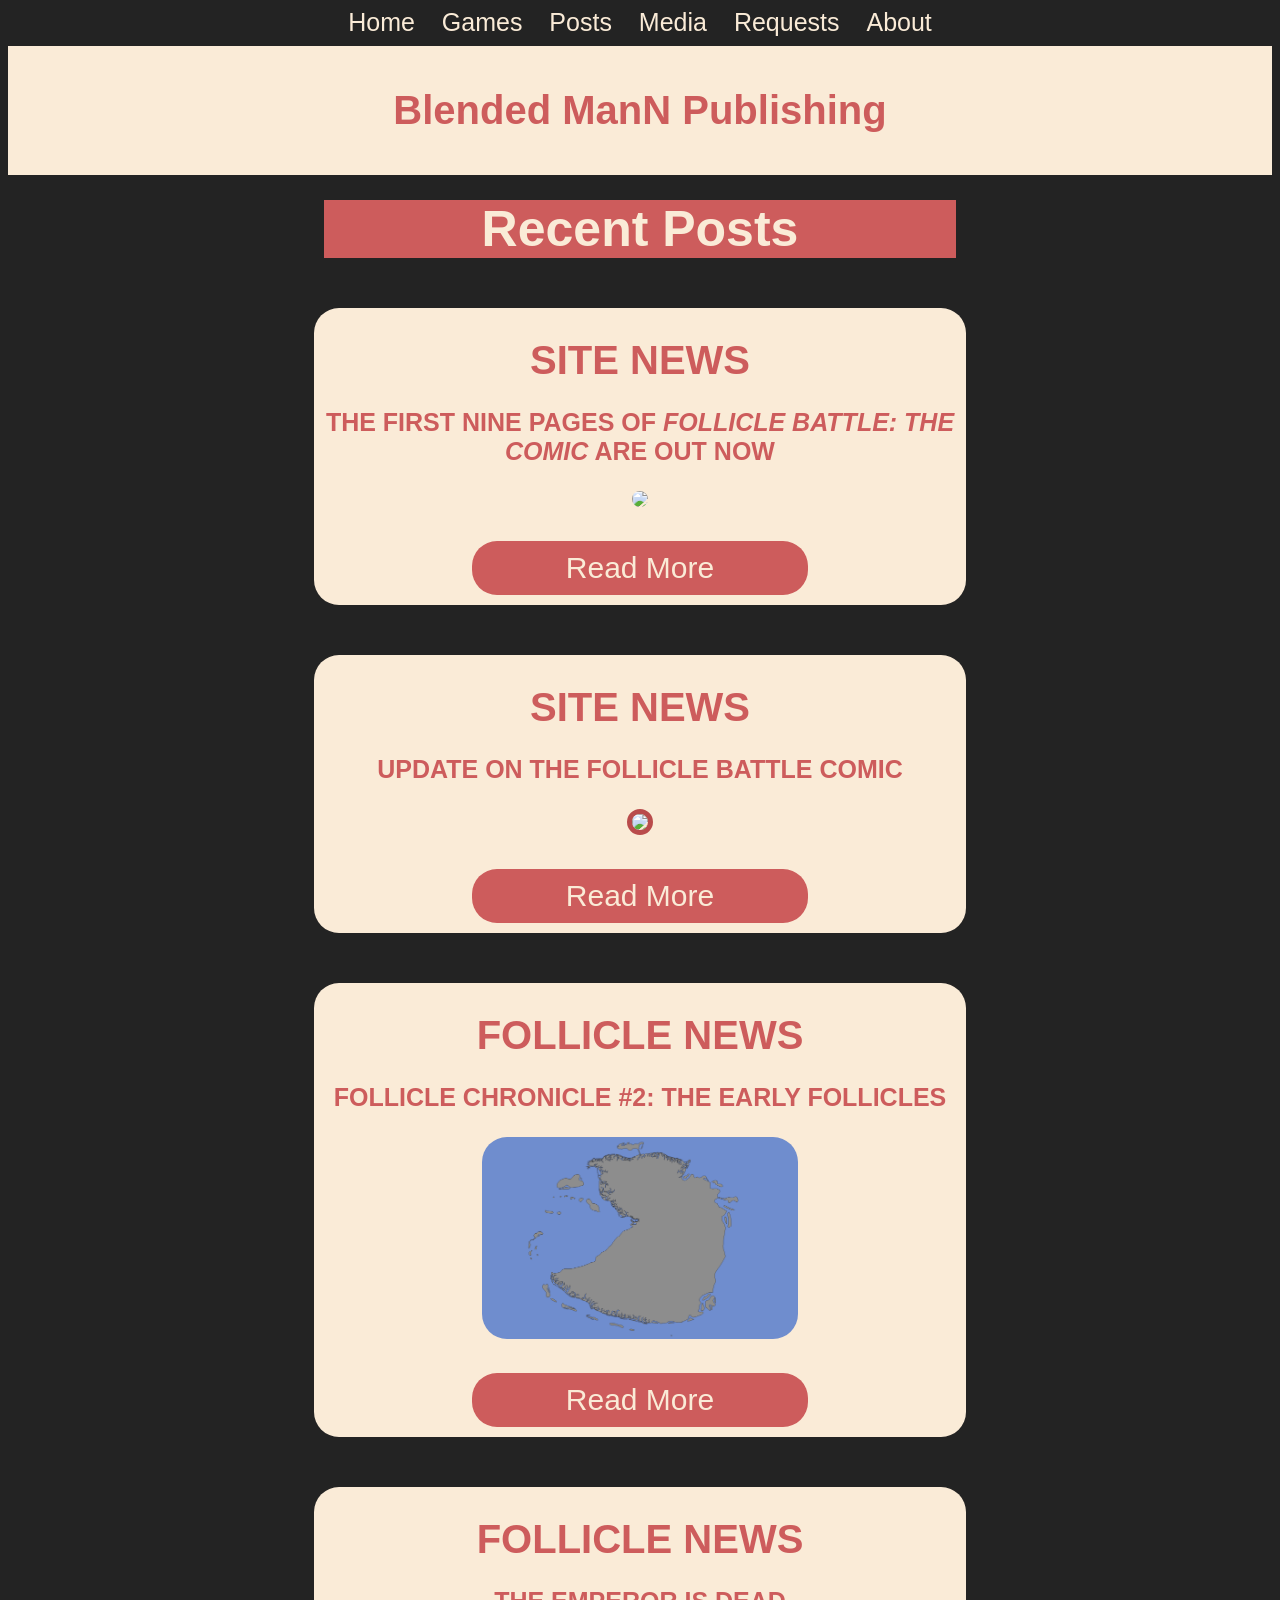
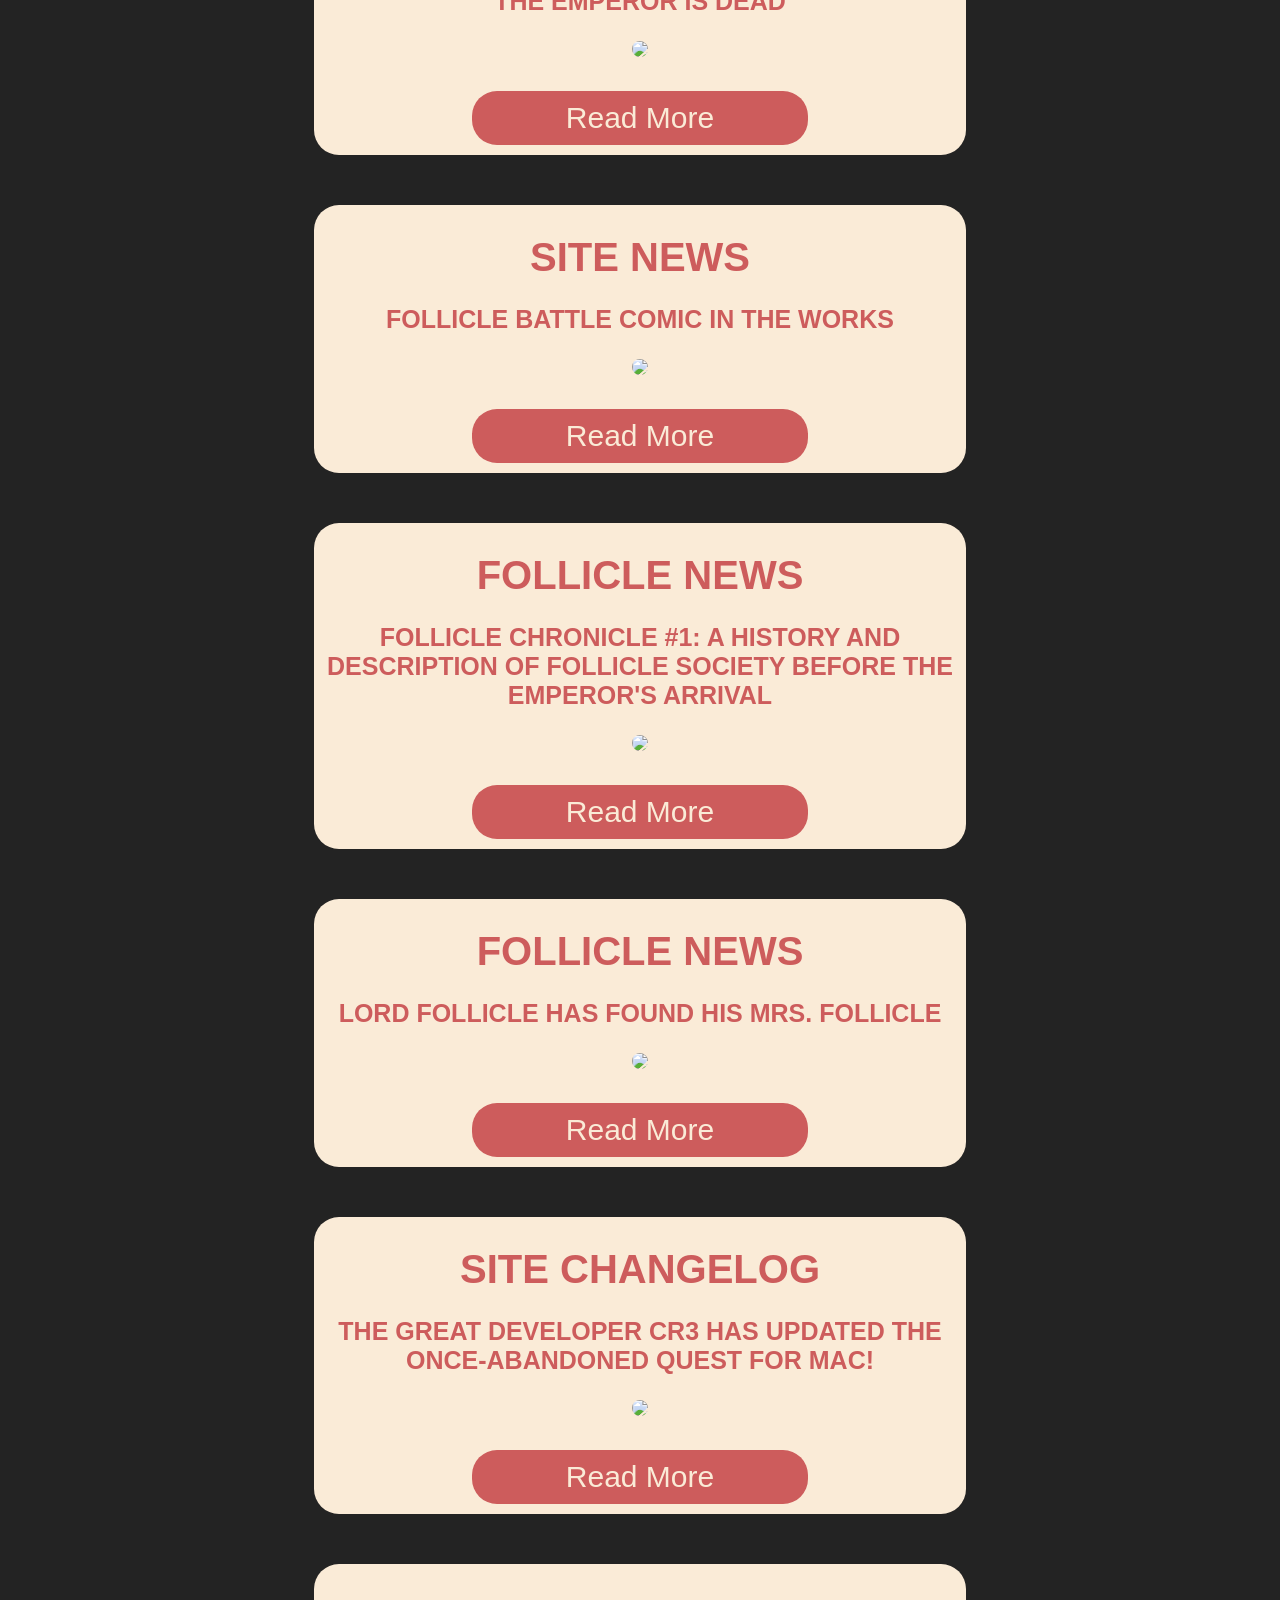
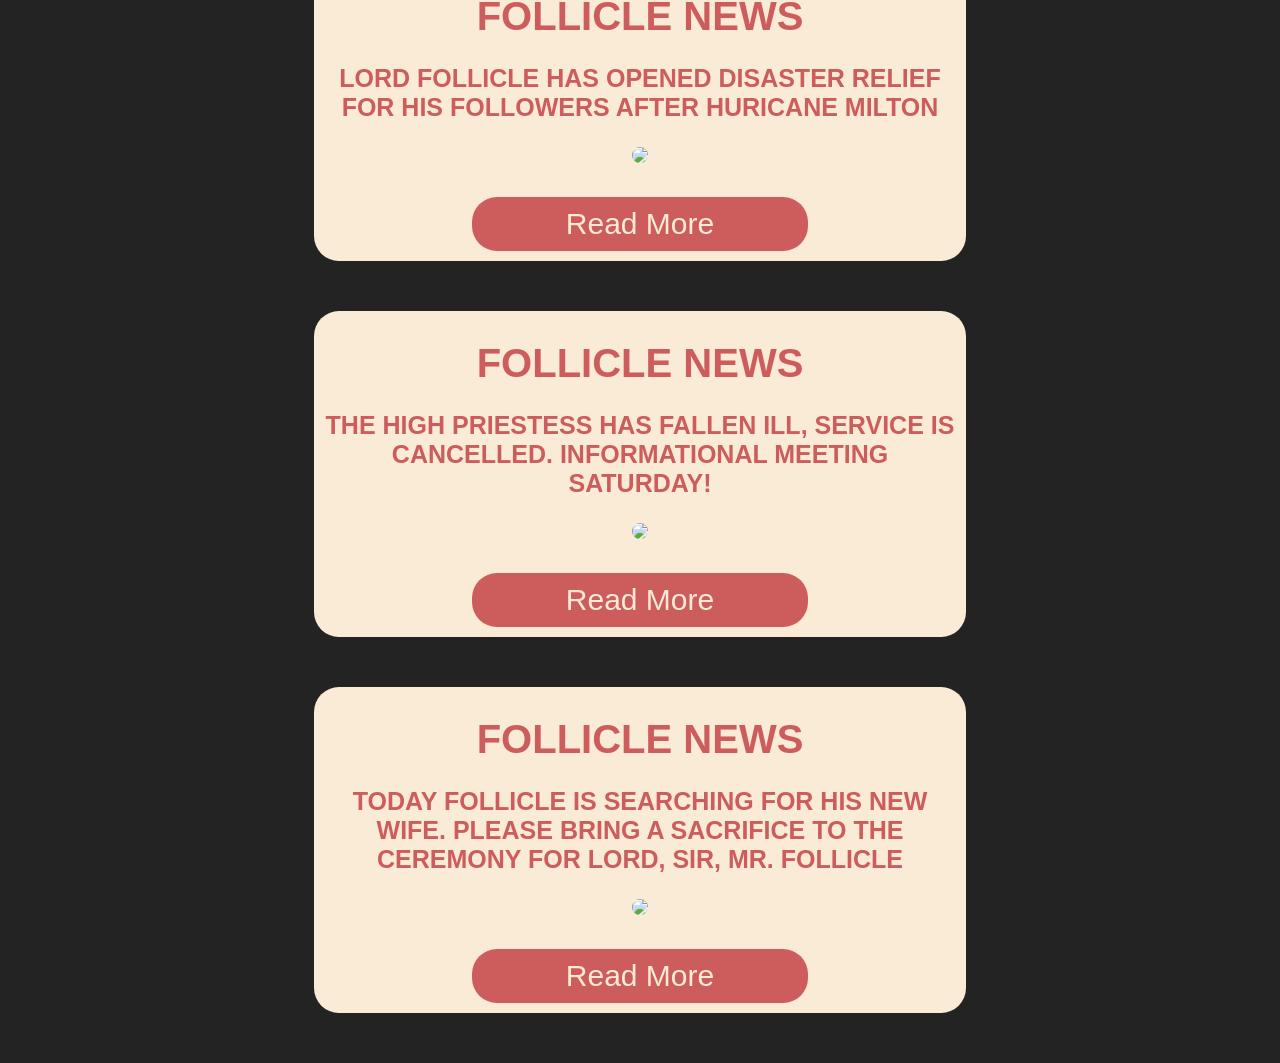
==== index.html @ 05bbb906 "asdfasdf" ====
<!DOCTYPE html>



<html lang="en">
<head>
    <title>Blended ManN Publishing</title>
    <meta name="author" content="Blend RE" />
    <meta name="description" content="Personal Website for games made by toddlers. We learned to wipe our butts two hours ago." />
    <meta name="keywords" content="Blended ManN, blendedman, The Blended Man, blended_manN, The Blended ManN" />
    <link rel="icon" type="image/x-icon" href="/Images/favicon.png" />
    <link rel="stylesheet" href="https://blended-mann.github.io/posts/StyleSheet.css" />
</head>
    <body>

        <header>
            <div class="topnav">
                <a href="https://blended-mann.github.io">
                    Home
                </a>
                <a href="https://blended-mann.github.io/games">
                    Games
                </a>
                <a href="https://blended-mann.github.io/posts">
                    Posts
                </a>
                <a href="https://blended-mann.github.io/media">
                    Media
                </a>
                <a href="https://blended-mann.github.io/requests">
                    Requests
                </a>
                <a href="https://blended-mann.github.io/about">
                    About
                </a>
            </div>
        </header>

        <div class="header">
            <h1>Blended ManN Publishing</h1>
        </div>

        <h2 style="margin-inline: auto;">
            Recent Posts
        </h2>

         <div class="column" >
            <h3>
                <strong>
                    SITE NEWS
                </strong>
            </h3>
            
            

            <p>
                <strong>
                    THE FIRST NINE PAGES OF <i>FOLLICLE BATTLE: THE COMIC</i> ARE OUT NOW
                </strong>
            </p>

            

            <img src="https://blended-mann.github.io/media/FollicleComic/splashicon.png">

            <div class="button">
                <a href="https://blended-mann.github.io/posts/posts-id-11.html">
                    Read More
                </a>
            </div>


        </div>

        <div class="column" >
            <h3>
                <strong>
                    SITE NEWS
                </strong>
            </h3>
            
            

            <p>
                <strong>
                    UPDATE ON THE FOLLICLE BATTLE COMIC
                </strong>
            </p>

            

            <img src="https://blended-mann.github.io/posts-id-10/promoart3.png" style="border: 5px solid rgb(185, 75, 75)">

            <div class="button">
                <a href="https://blended-mann.github.io/posts-id-10">
                    Read More
                </a>
            </div>


        </div>

        <div class="column" >
            <h3>
                <strong>
                    FOLLICLE NEWS
                </strong>
            </h3>
            
            

            <p>
                <strong>
                    FOLLICLE CHRONICLE #2: THE EARLY FOLLICLES
                </strong>
            </p>

            

            <img src="https://blended-mann.github.io/posts/FollicleMap.png">

            <div class="button">
                <a href="https://blended-mann.github.io/posts-id-7">
                    Read More
                </a>
            </div>


        </div>

        <div class="column" >
            <h3>
                <strong>
                    FOLLICLE NEWS
                </strong>
            </h3>
            
            

            <p>
                <strong>
                    THE EMPEROR IS DEAD
                </strong>
            </p>

            

            <img src="https://blended-mann.github.io/posts-id-9/image.png">

            <div class="button">
                <a href="https://blended-mann.github.io/posts-id-9">
                    Read More
                </a>
            </div>


        </div>

        <div class="column" >
            <h3>
                <strong>
                    SITE NEWS
                </strong>
            </h3>
            
            

            <p>
                <strong>
                    FOLLICLE BATTLE COMIC IN THE WORKS
                </strong>
            </p>

            

            <img src="https://blended-mann.github.io/posts-id-8/folliclecomicteaser1.png">

            <div class="button">
                <a href="https://blended-mann.github.io/posts-id-8">
                    Read More
                </a>
            </div>


        </div>

        <div class="column" >
            <h3>
                <strong>
                    FOLLICLE NEWS
                </strong>
            </h3>
            
            

            <p>
                <strong>
                    FOLLICLE CHRONICLE #1: A HISTORY AND DESCRIPTION OF FOLLICLE SOCIETY BEFORE THE EMPEROR'S ARRIVAL
                </strong>
            </p>

            

            <img src="https://blended-mann.github.io/posts-id-6/asa.jpg">

            <div class="button">
                <a href="https://blended-mann.github.io/posts-id-6">
                    Read More
                </a>
            </div>


        </div>

        <div class="column" >
            <h3>
                <strong>
                    FOLLICLE NEWS
                </strong>
            </h3>
            
            

            <p>
                <strong>
                    LORD FOLLICLE HAS FOUND HIS MRS. FOLLICLE
                </strong>
            </p>

            

            <img src="https://blended-mann.github.io/posts-id-5/Follihusband_and_Folliwife.jpg">

            <div class="button">
                <a href="https://blended-mann.github.io/posts-id-5">
                    Read More
                </a>
            </div>


        </div>

        <div class="column" >
            <h3>
                <strong>
                    SITE CHANGELOG
                </strong>
            </h3>
            
            

            <p>
                <strong>
                   THE GREAT DEVELOPER CR3 HAS UPDATED THE ONCE-ABANDONED QUEST FOR MAC!
                </strong>
            </p>

            

            <img src="https://blended-mann.github.io/posts-id-4/Deathmode.png">

            <div class="button">
                <a href="https://blended-mann.github.io/posts-id-4">
                    Read More
                </a>
            </div>


        </div>

        <div class="column" >
            <h3>
                <strong>
                    FOLLICLE NEWS
                </strong>
            </h3>
            
            

            <p>
                <strong>
                    LORD FOLLICLE HAS OPENED DISASTER RELIEF FOR HIS FOLLOWERS AFTER HURICANE MILTON
                </strong>
            </p>

            

            <img src="https://blended-mann.github.io/posts-id-3/Untitled.png">

            <div class="button">
                <a href="https://blended-mann.github.io/posts-id-3">
                    Read More
                </a>
            </div>


        </div>

        <div class="column" >
            <h3>
                <strong>
                    FOLLICLE NEWS
                </strong>
            </h3>
            
            

            <p>
                <strong>
                    THE HIGH PRIESTESS HAS FALLEN ILL, SERVICE IS CANCELLED. INFORMATIONAL MEETING SATURDAY!
                </strong>
            </p>

            

            <img src="https://blended-mann.github.io/posts-id-2/FollicleConvention.png">

            <div class="button">
                <a href="https://blended-mann.github.io/posts-id-2">
                    Read More
                </a>
            </div>


        </div>


        <div class="column" >
            <h3>
                <strong>
                    FOLLICLE NEWS
                </strong>
            </h3>
            
            

            <p>
                <strong>
                    TODAY FOLLICLE IS SEARCHING FOR HIS NEW WIFE. PLEASE BRING A SACRIFICE TO THE CEREMONY FOR LORD, SIR, MR. FOLLICLE
                </strong>
            </p>

            

            <img src="https://blended-mann.github.io/posts-id-1/mrsFollicle.png">

            <div class="button">
                <a href="https://blended-mann.github.io/posts-id-1">
                    Read More
                </a>
            </div>


        </div>

  
        

</body>
</html>
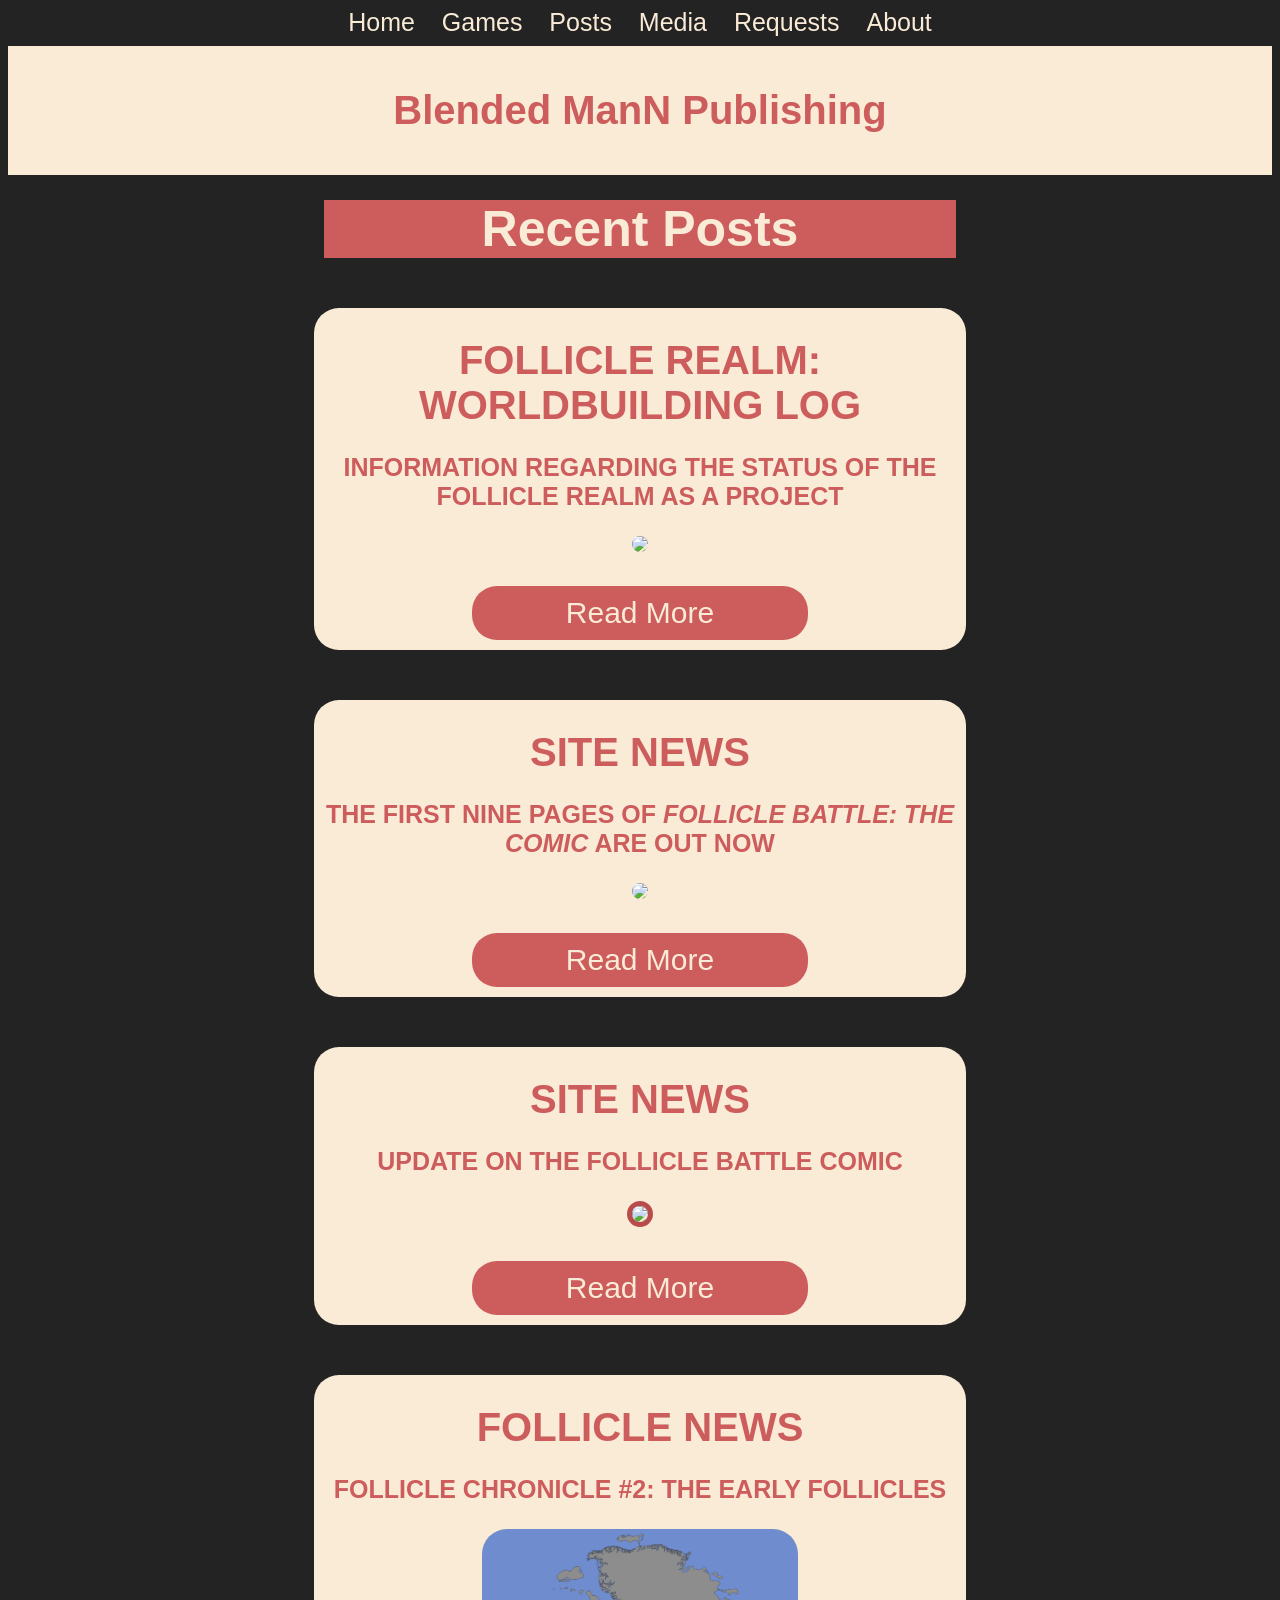
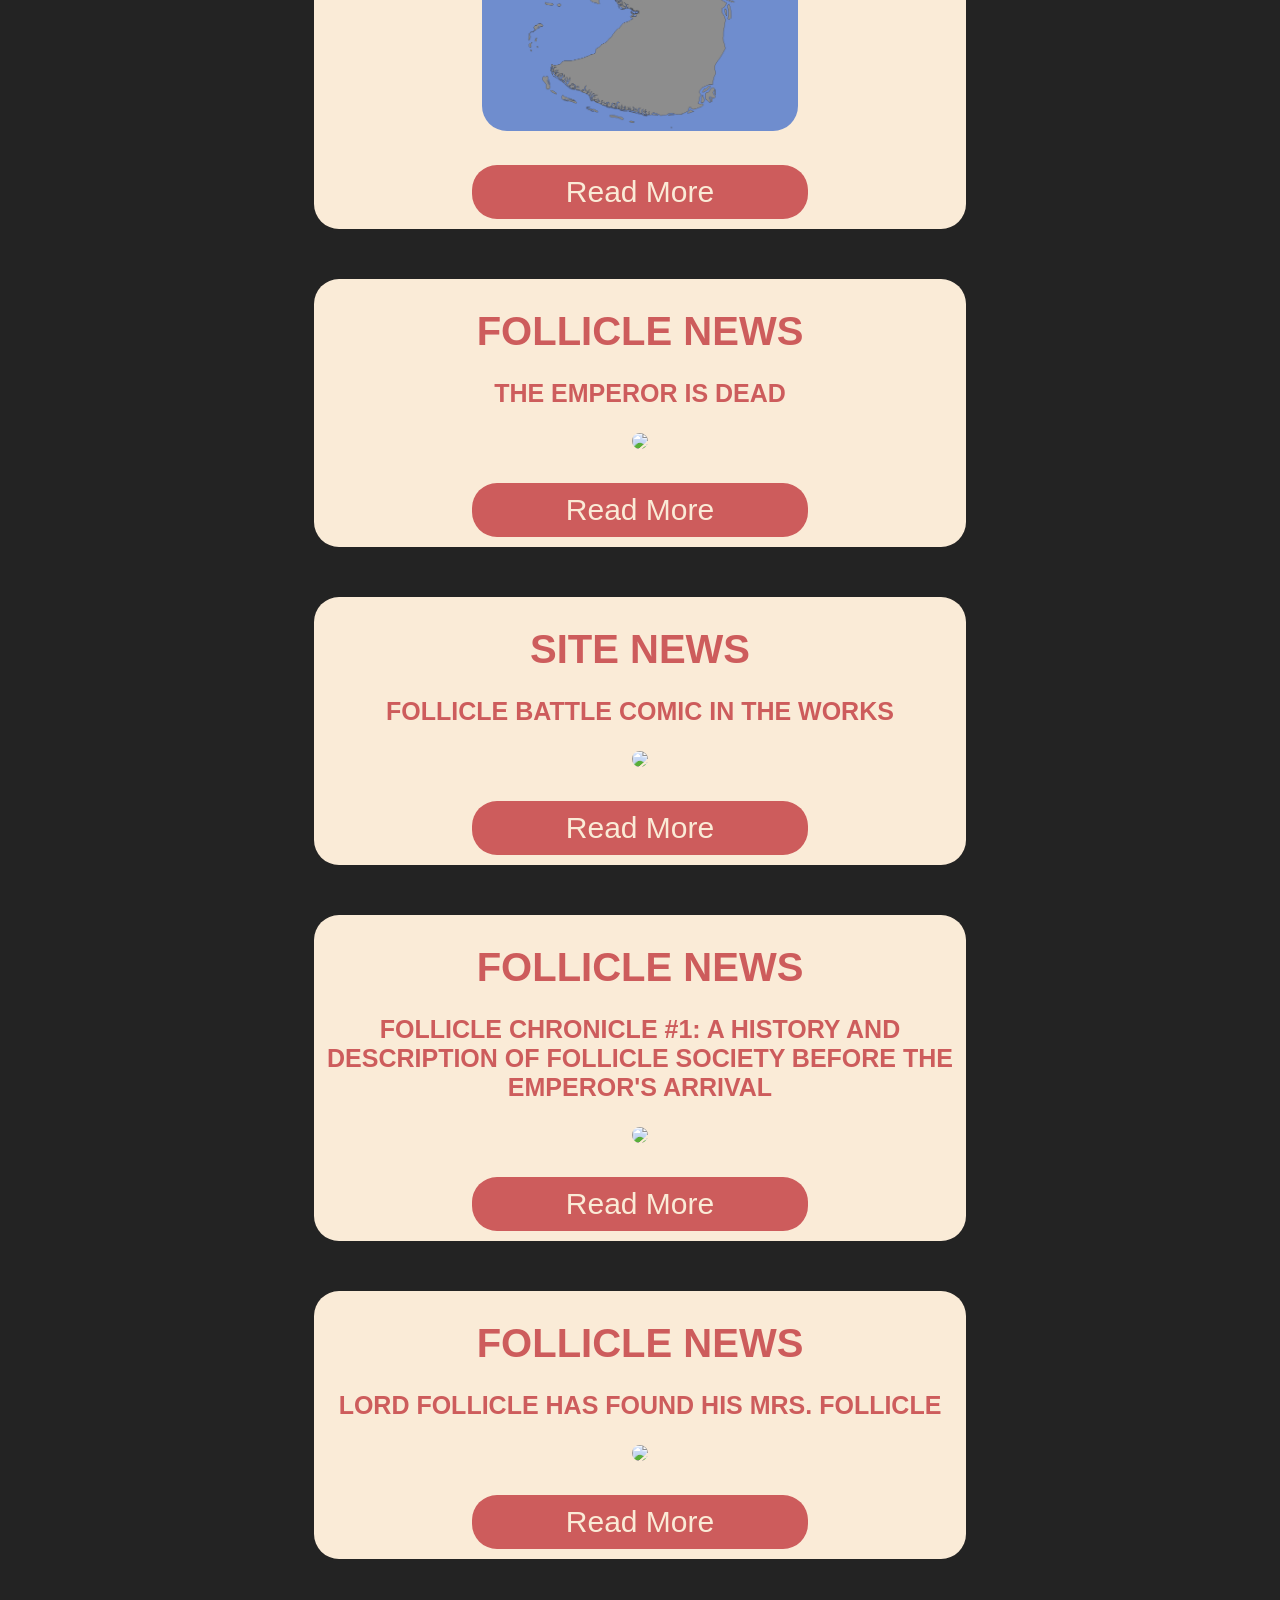
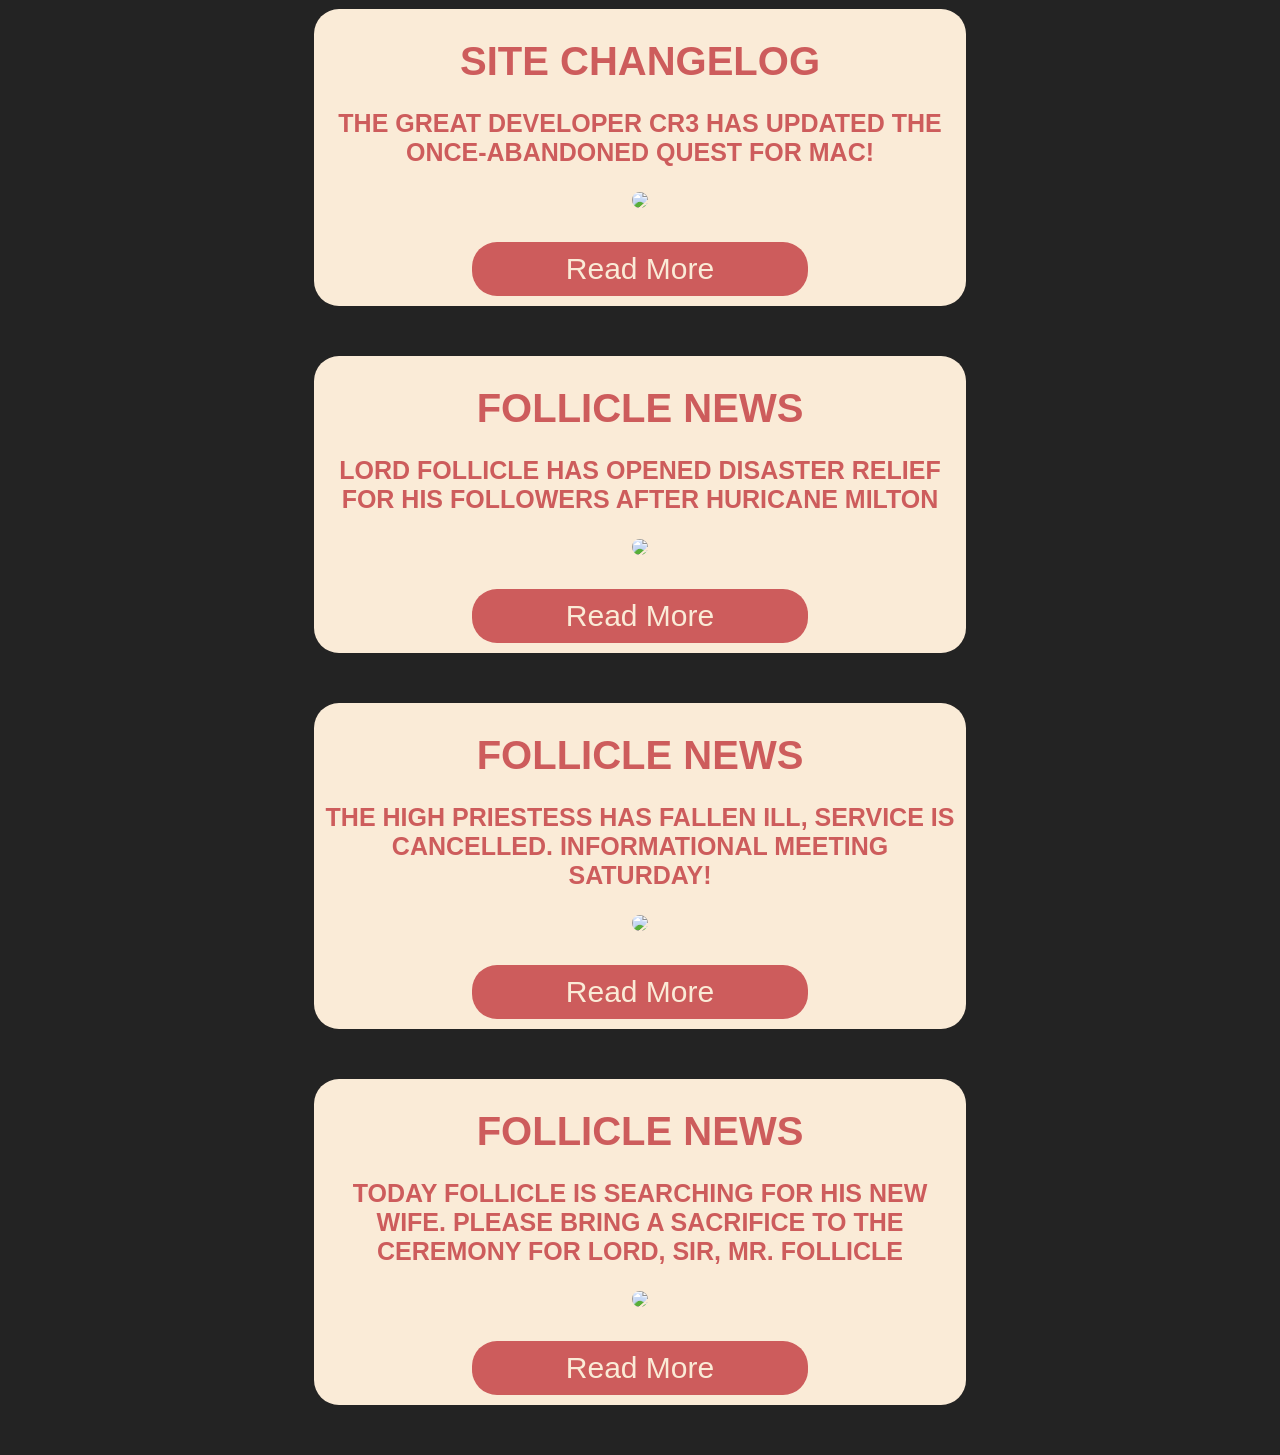
==== commit 8bf6556f: "Update index.html" ====
--- a/index.html
+++ b/index.html
@@ -47,6 +47,34 @@
          <div class="column" >
             <h3>
                 <strong>
+                    FOLLICLE REALM: WORLDBUILDING LOG
+                </strong>
+            </h3>
+            
+            
+
+            <p>
+                <strong>
+                    INFORMATION REGARDING THE STATUS OF THE FOLLICLE REALM AS A PROJECT
+                </strong>
+            </p>
+
+            
+
+            <img src="https://github.com/blended-manN/posts-id-11/blob/main/Biomes.png">
+
+            <div class="button">
+                <a href="https://blended-mann.github.io/posts-id-11.html">
+                    Read More
+                </a>
+            </div>
+
+
+        </div>
+
+         <div class="column" >
+            <h3>
+                <strong>
                     SITE NEWS
                 </strong>
             </h3>
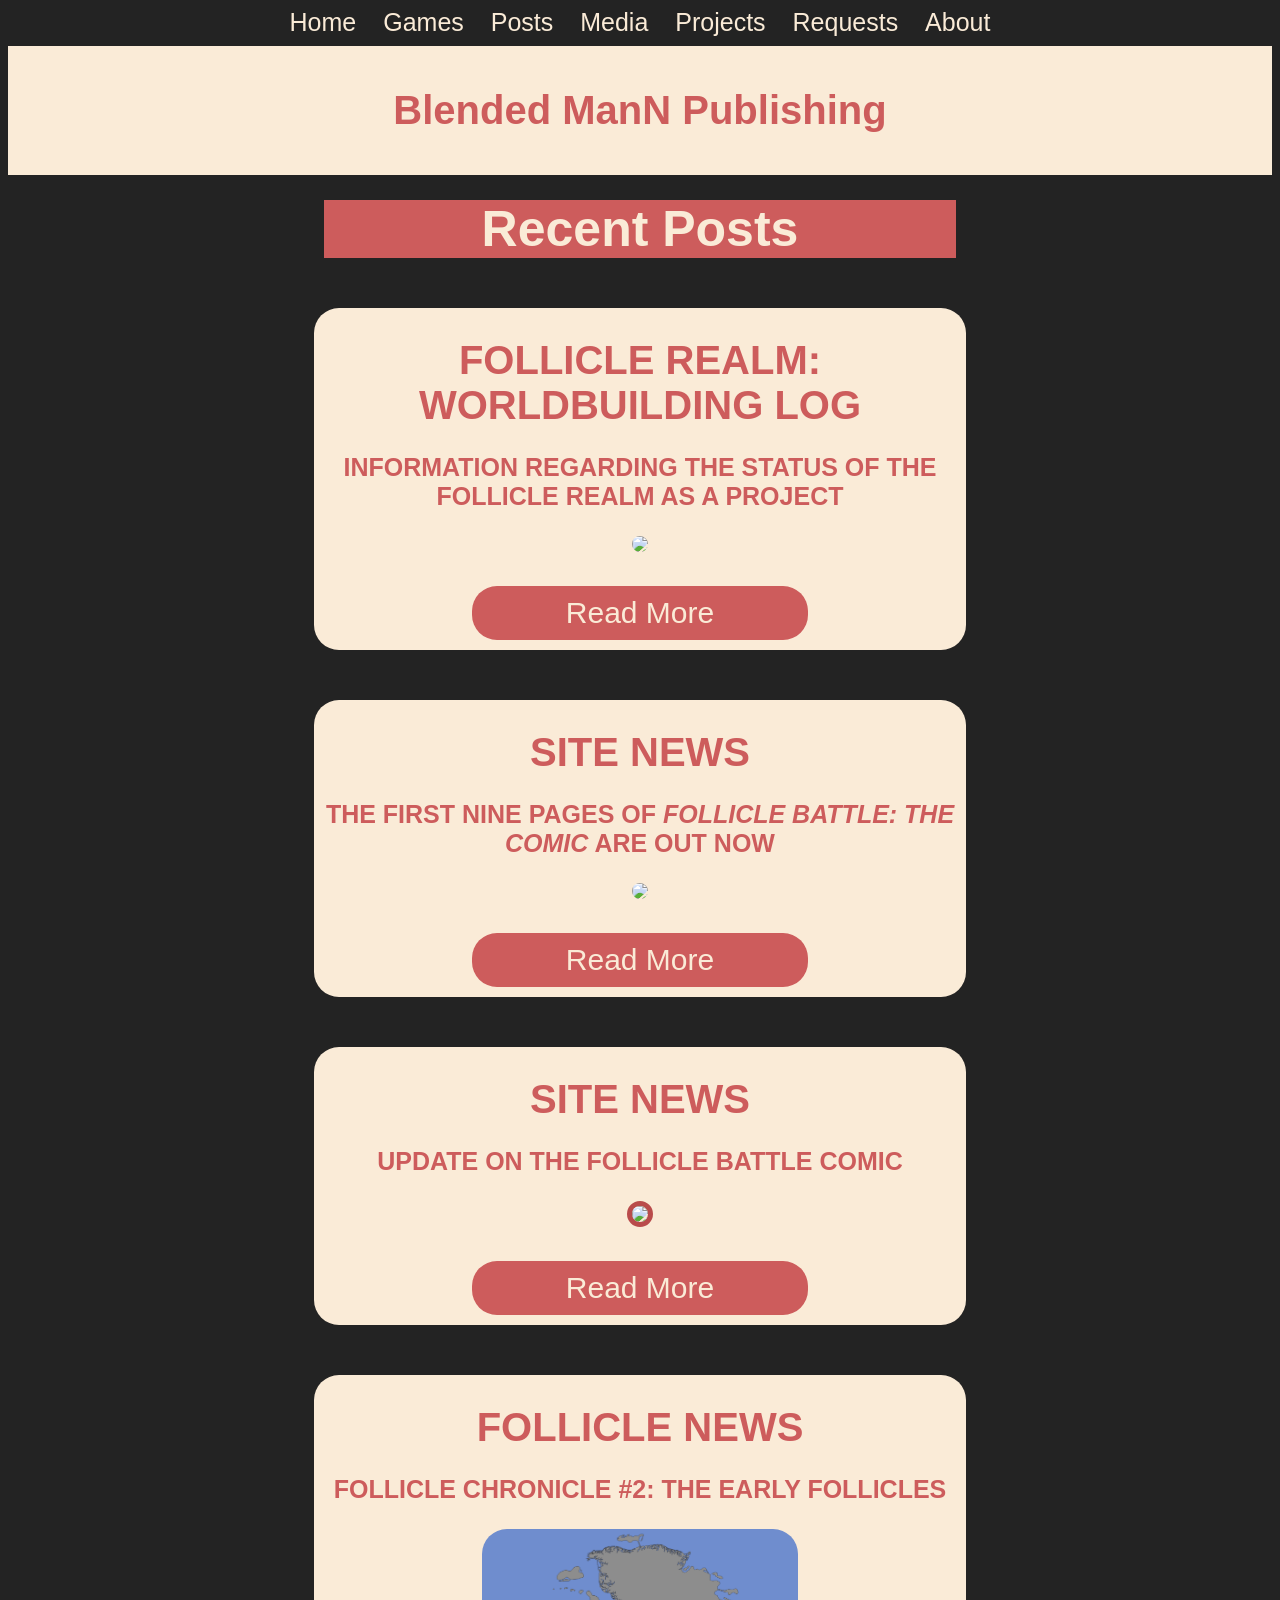
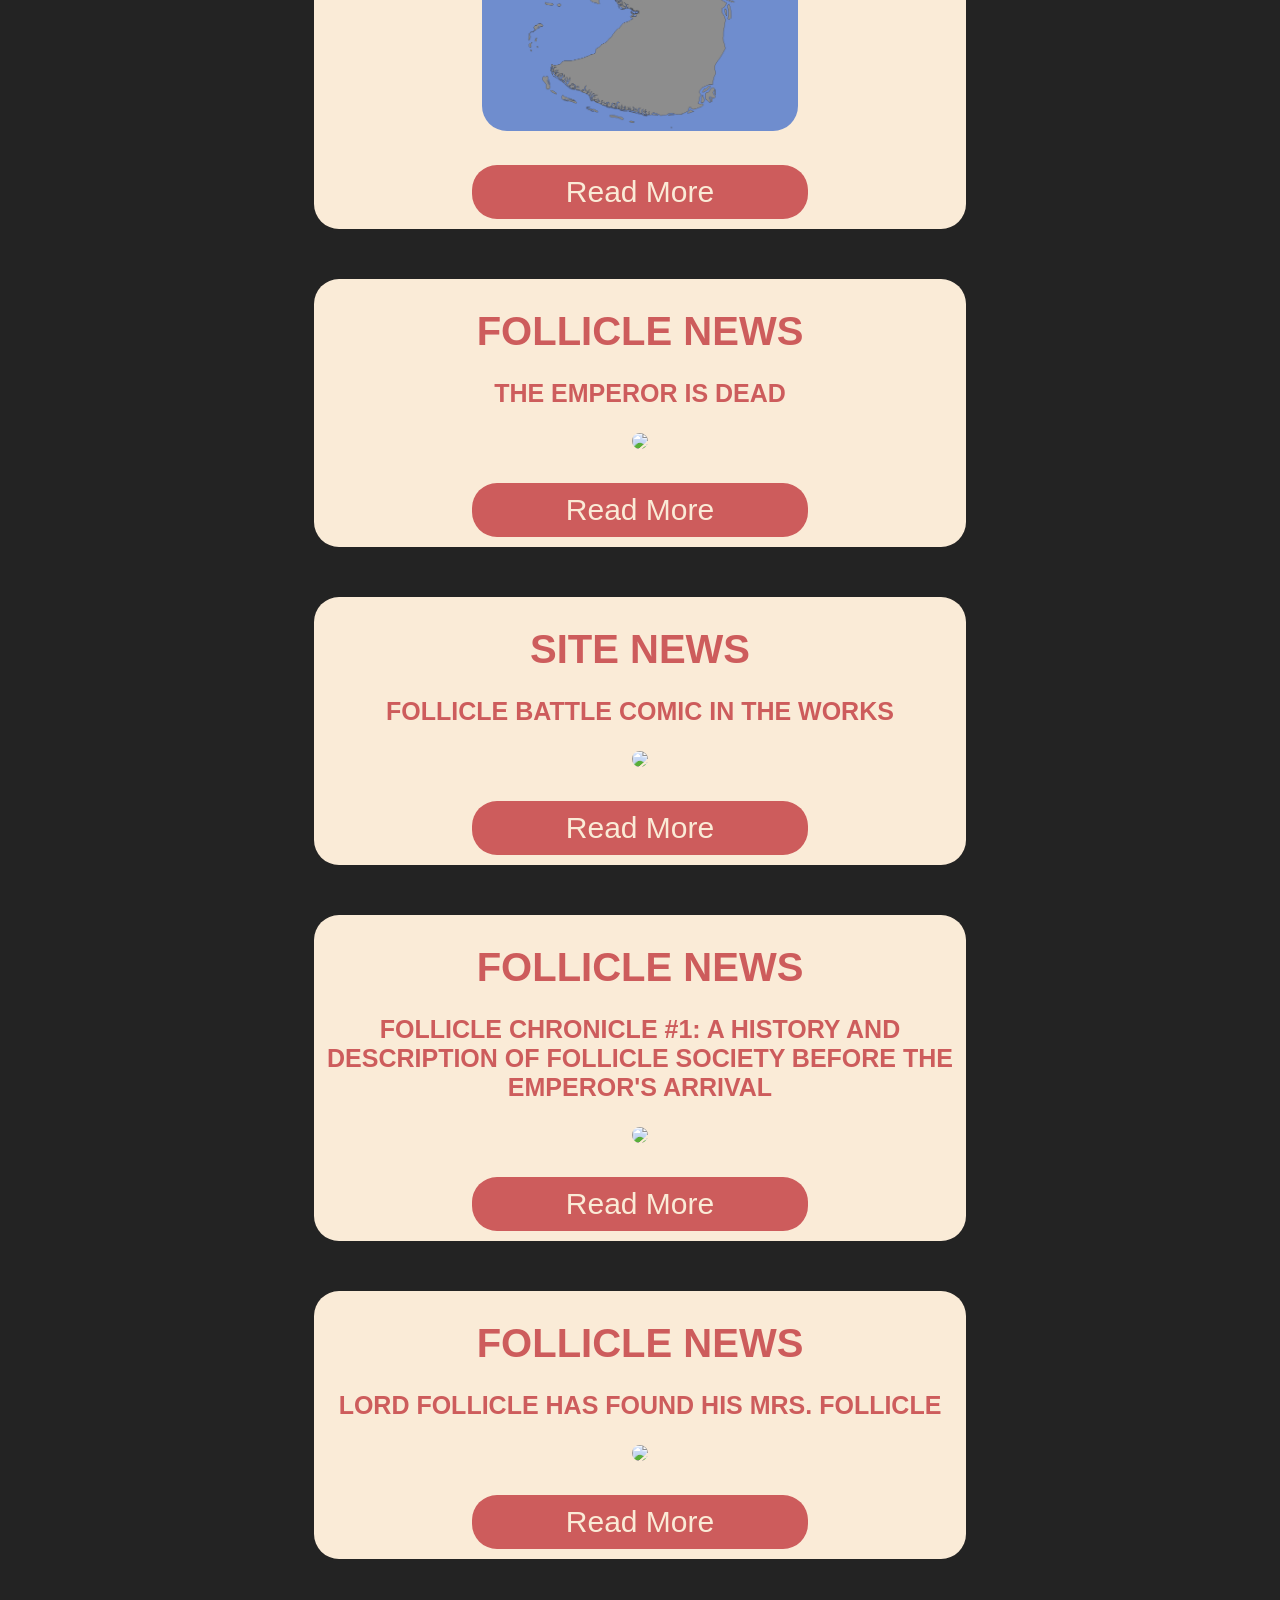
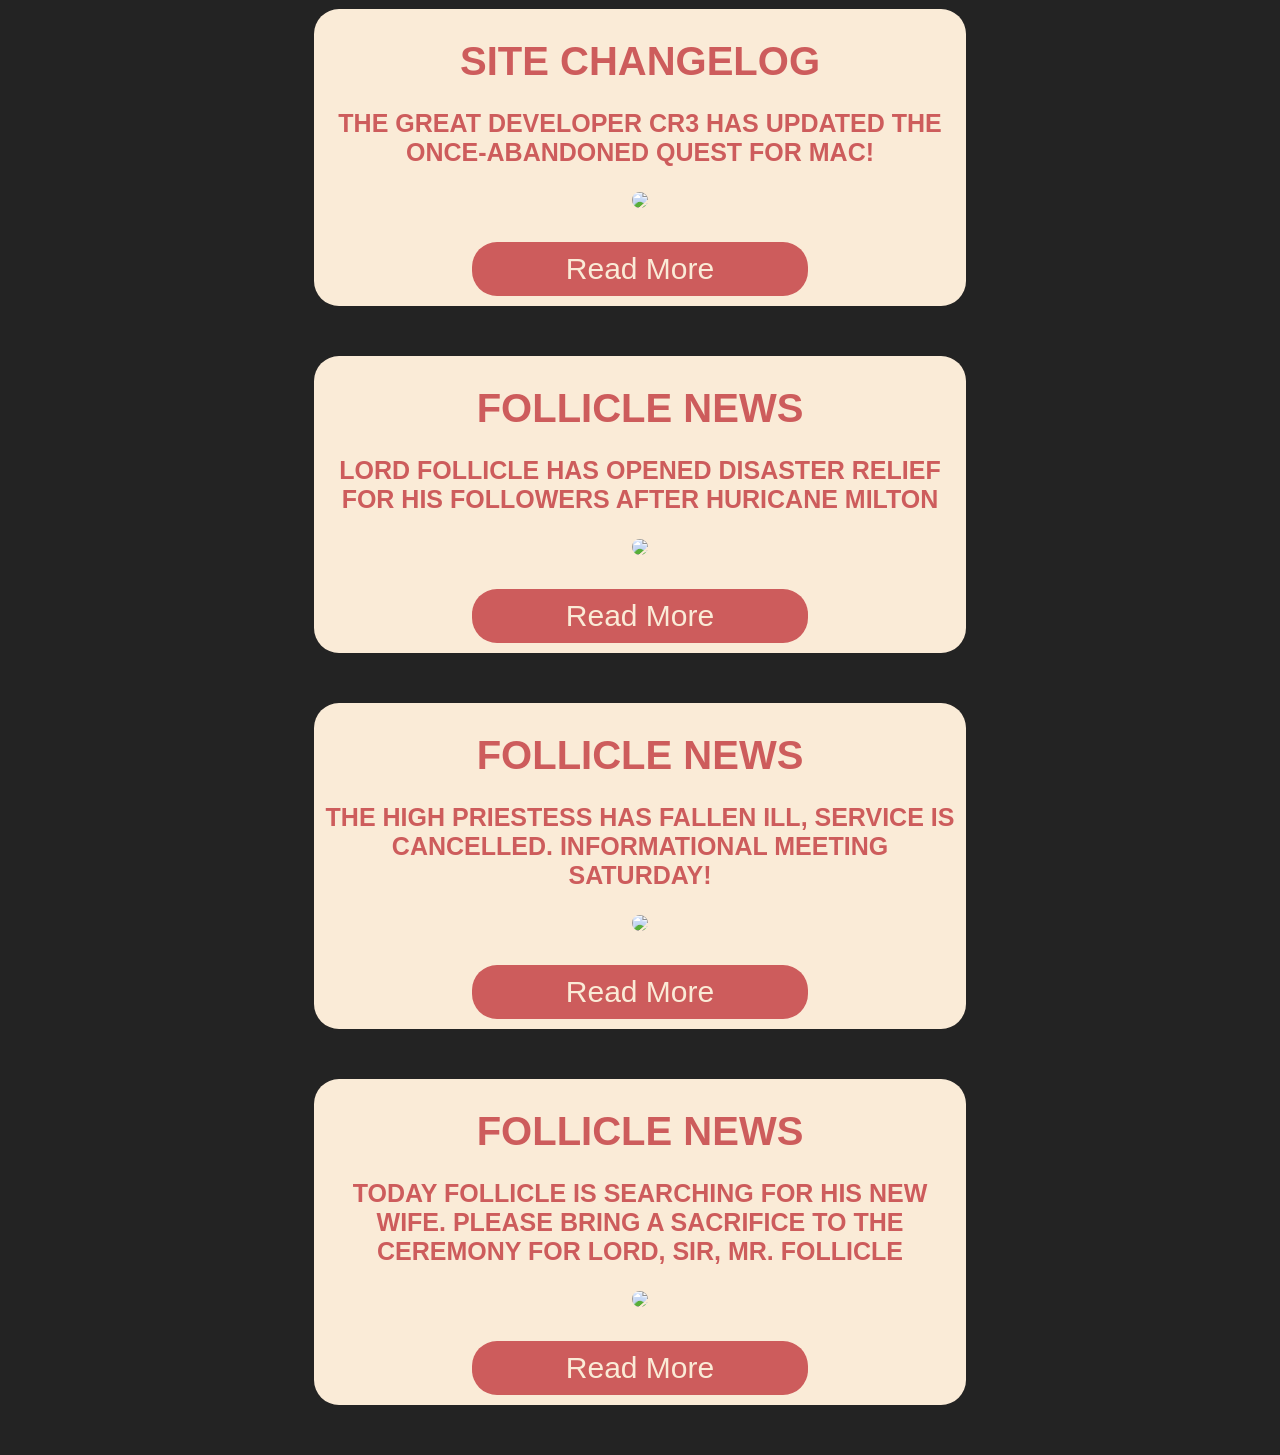
==== commit bcb8bf42: "Add link to Projects in index.html" ====
--- a/index.html
+++ b/index.html
@@ -27,6 +27,9 @@
                 <a href="https://blended-mann.github.io/media">
                     Media
                 </a>
+                <a href="https://blended-mann.github.io/Projects">
+                    Projects
+                </a>
                 <a href="https://blended-mann.github.io/requests">
                     Requests
                 </a>
@@ -61,10 +64,10 @@
 
             
 
-            <img src="https://github.com/blended-manN/posts-id-11/blob/main/Biomes.png">
-
-            <div class="button">
-                <a href="https://blended-mann.github.io/posts-id-11.html">
+            <img src="https://blended-mann.github.io/posts-id-11/Biomes.png">
+
+            <div class="button">
+                <a href="https://blended-mann.github.io/posts-id-11">
                     Read More
                 </a>
             </div>
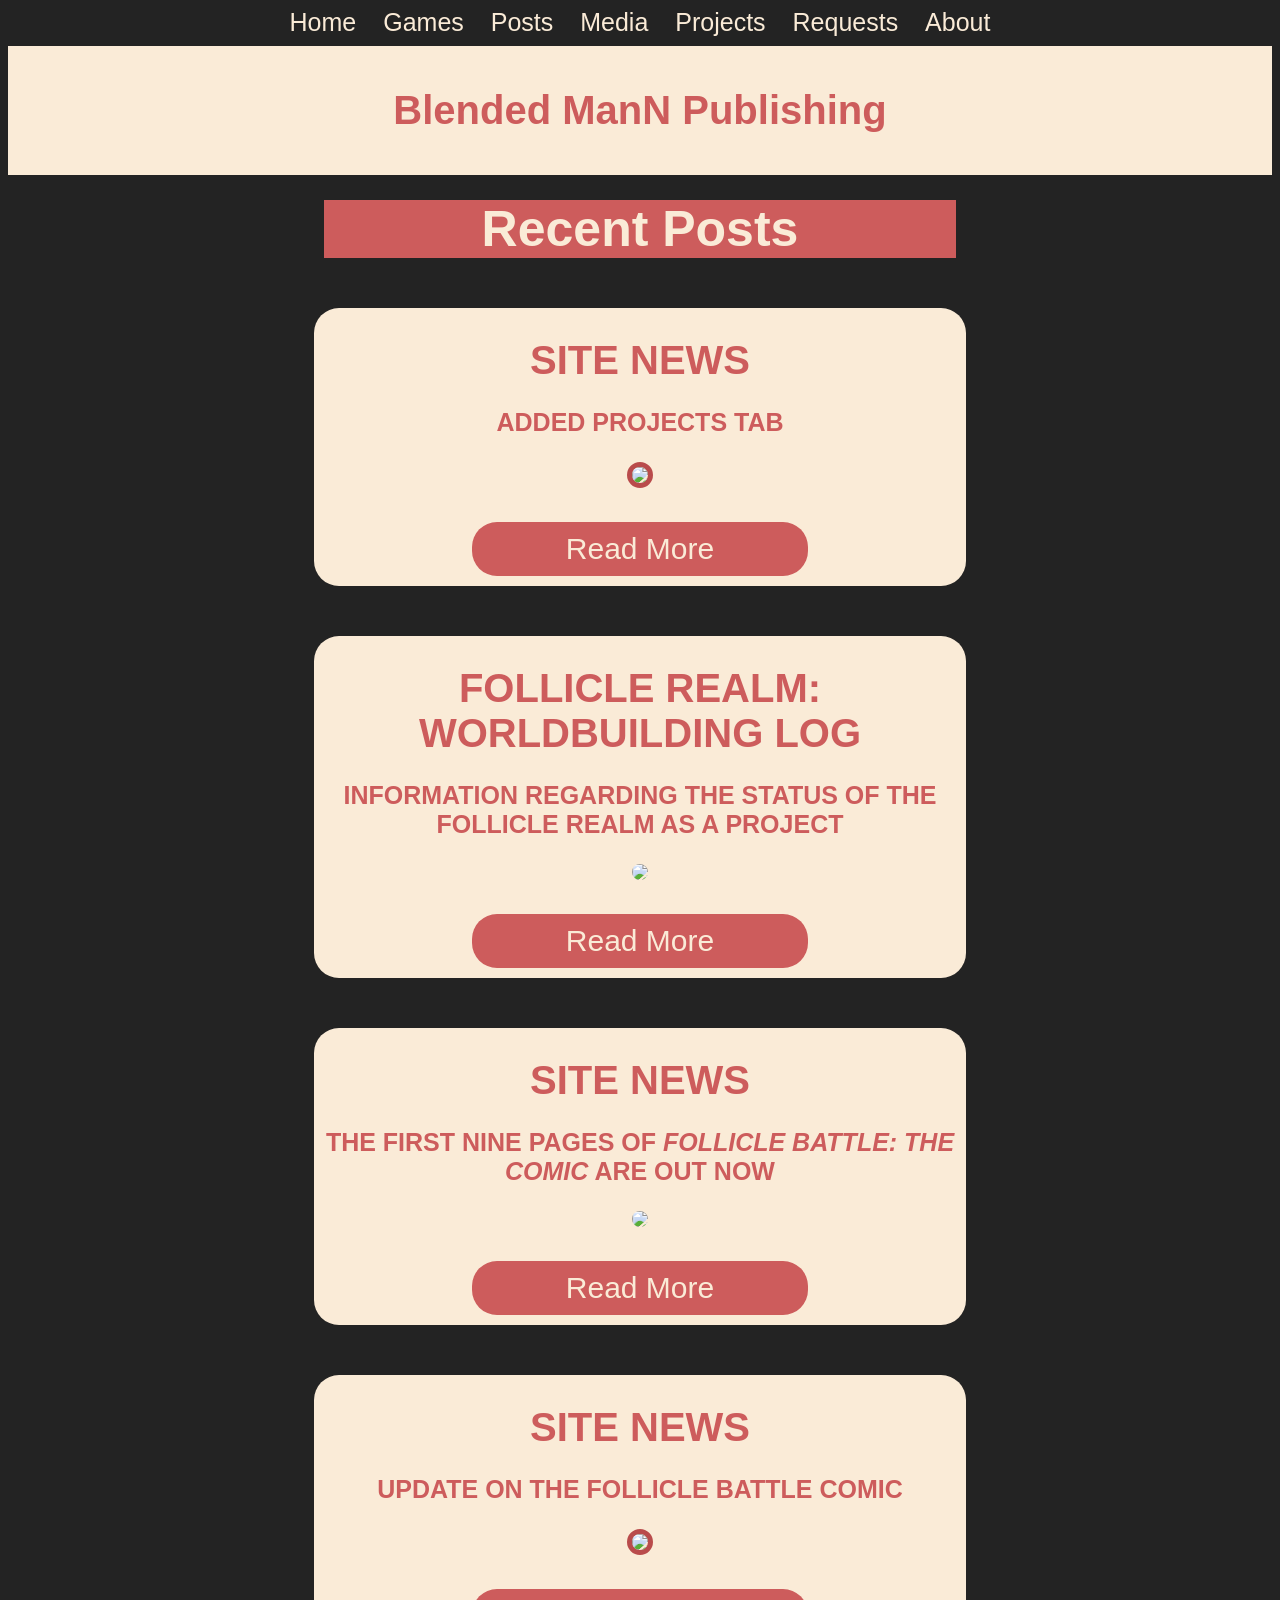
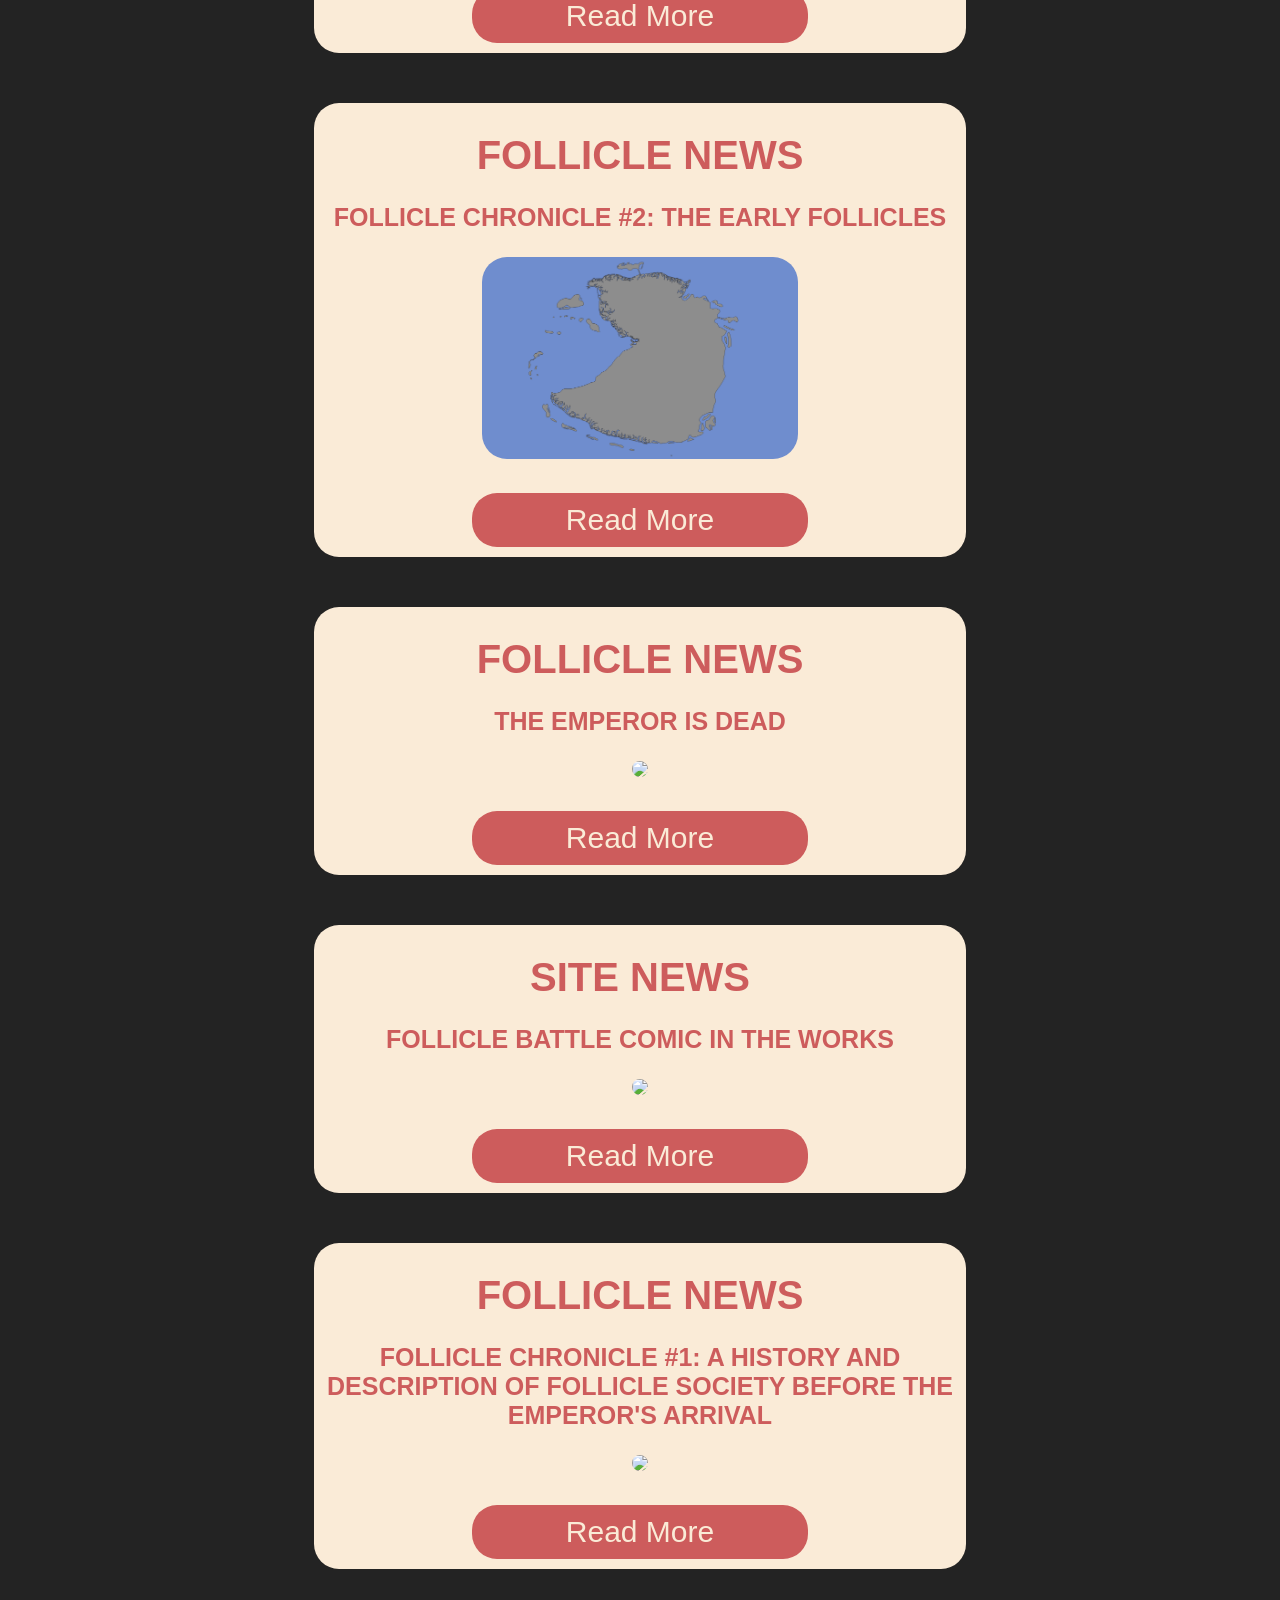
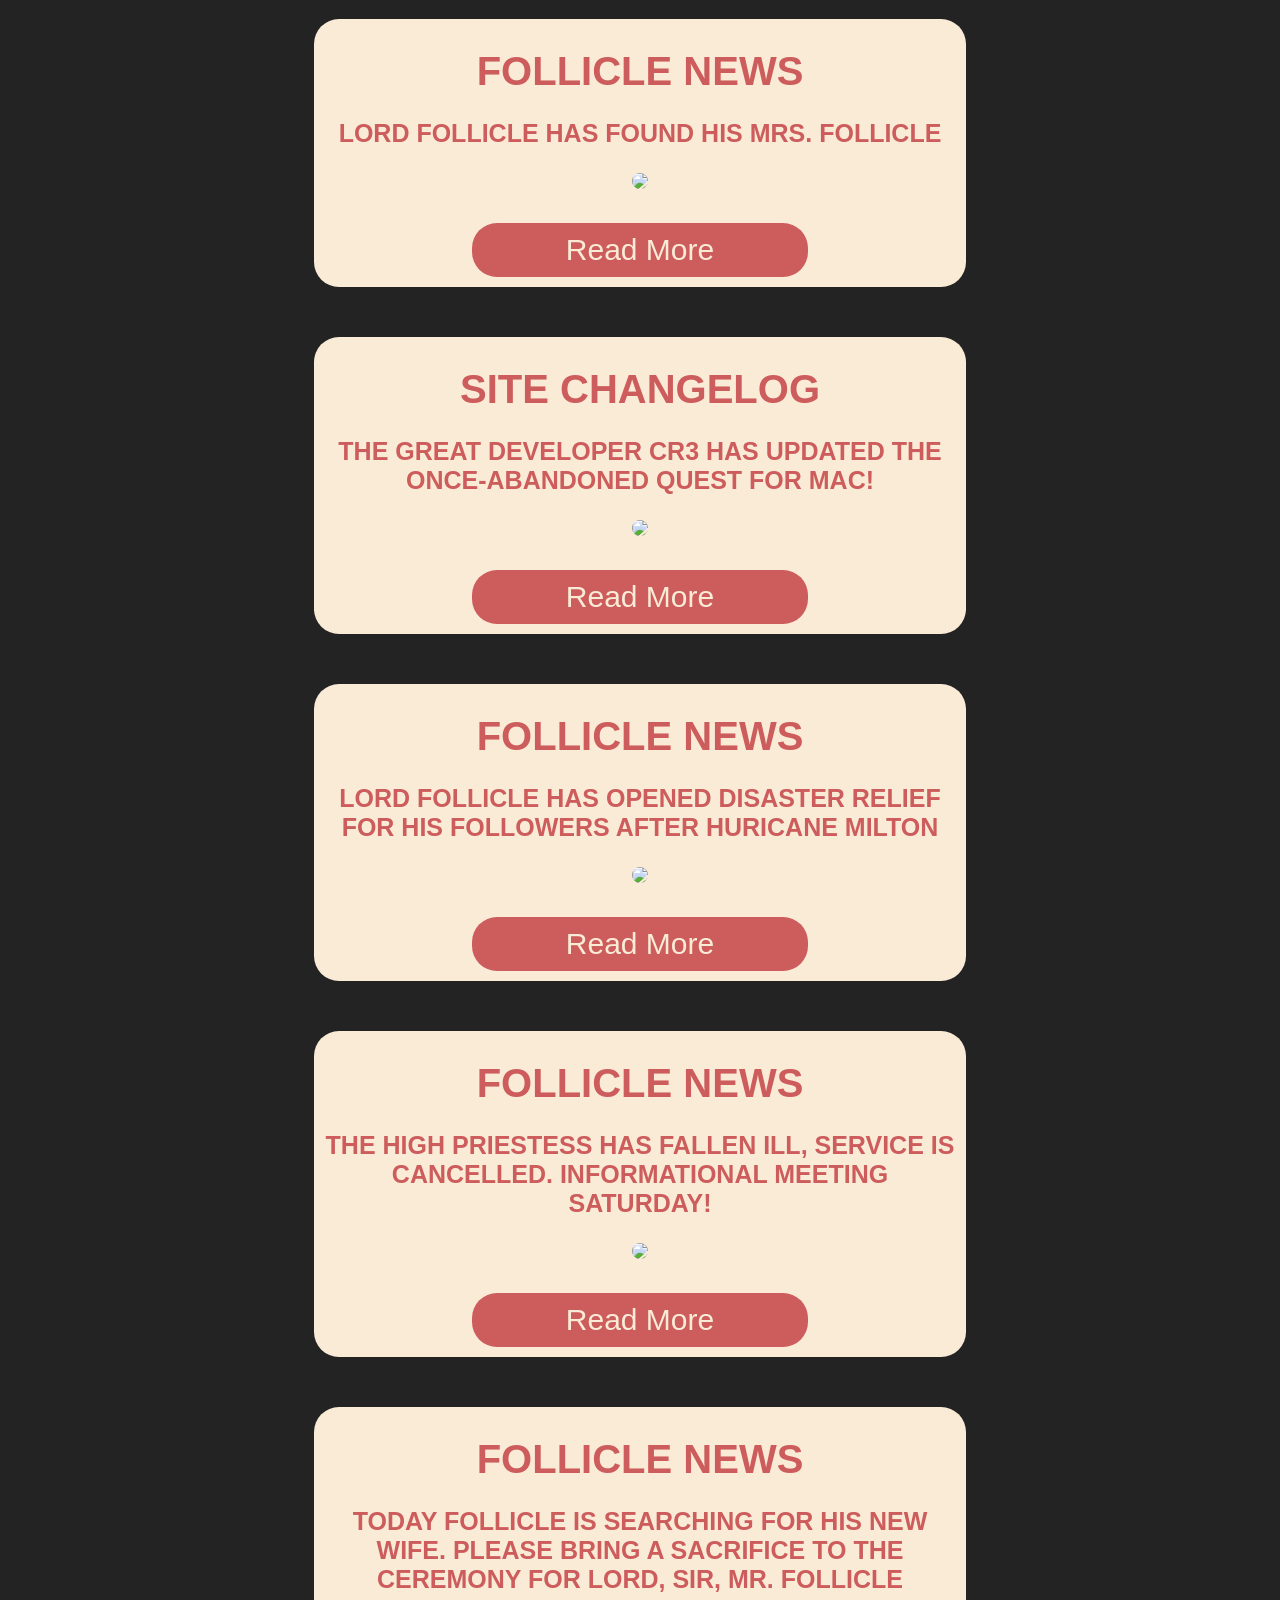
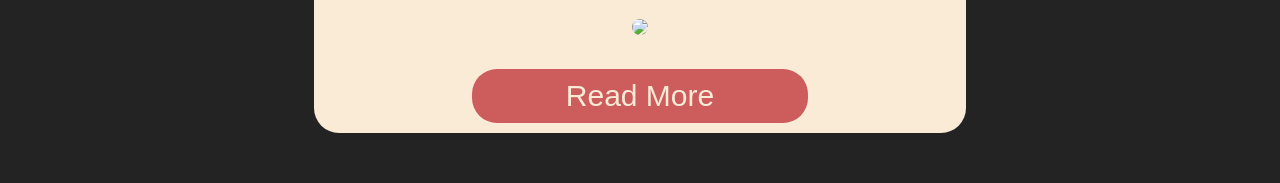
==== commit 1e275230: "adsded stuff" ====
--- a/index.html
+++ b/index.html
@@ -6,7 +6,7 @@
 <head>
     <title>Blended ManN Publishing</title>
     <meta name="author" content="Blend RE" />
-    <meta name="description" content="Personal Website for games made by toddlers. We learned to wipe our butts two hours ago." />
+    <meta name="description" content="Personal Website for Stuff Made by Me and My Friends." />
     <meta name="keywords" content="Blended ManN, blendedman, The Blended Man, blended_manN, The Blended ManN" />
     <link rel="icon" type="image/x-icon" href="/Images/favicon.png" />
     <link rel="stylesheet" href="https://blended-mann.github.io/posts/StyleSheet.css" />
@@ -47,6 +47,34 @@
             Recent Posts
         </h2>
 
+        <div class="column" >
+            <h3>
+                <strong>
+                    SITE NEWS
+                </strong>
+            </h3>
+            
+            
+
+            <p>
+                <strong>
+                    ADDED PROJECTS TAB
+                </strong>
+            </p>
+
+            
+
+            <img src="https://blended-mann.github.io/Projects/Images/Follicle.png" style="border: 5px solid rgb(185, 75, 75)">
+
+            <div class="button">
+                <a href="https://blended-mann.github.io/posts/posts-id-13.html">
+                    Read More
+                </a>
+            </div>
+
+
+        </div>
+
          <div class="column" >
             <h3>
                 <strong>
@@ -95,7 +123,7 @@
             <img src="https://blended-mann.github.io/media/FollicleComic/splashicon.png">
 
             <div class="button">
-                <a href="https://blended-mann.github.io/posts/posts-id-11.html">
+                <a href="https://blended-mann.github.io/posts/posts-id-12.html">
                     Read More
                 </a>
             </div>
